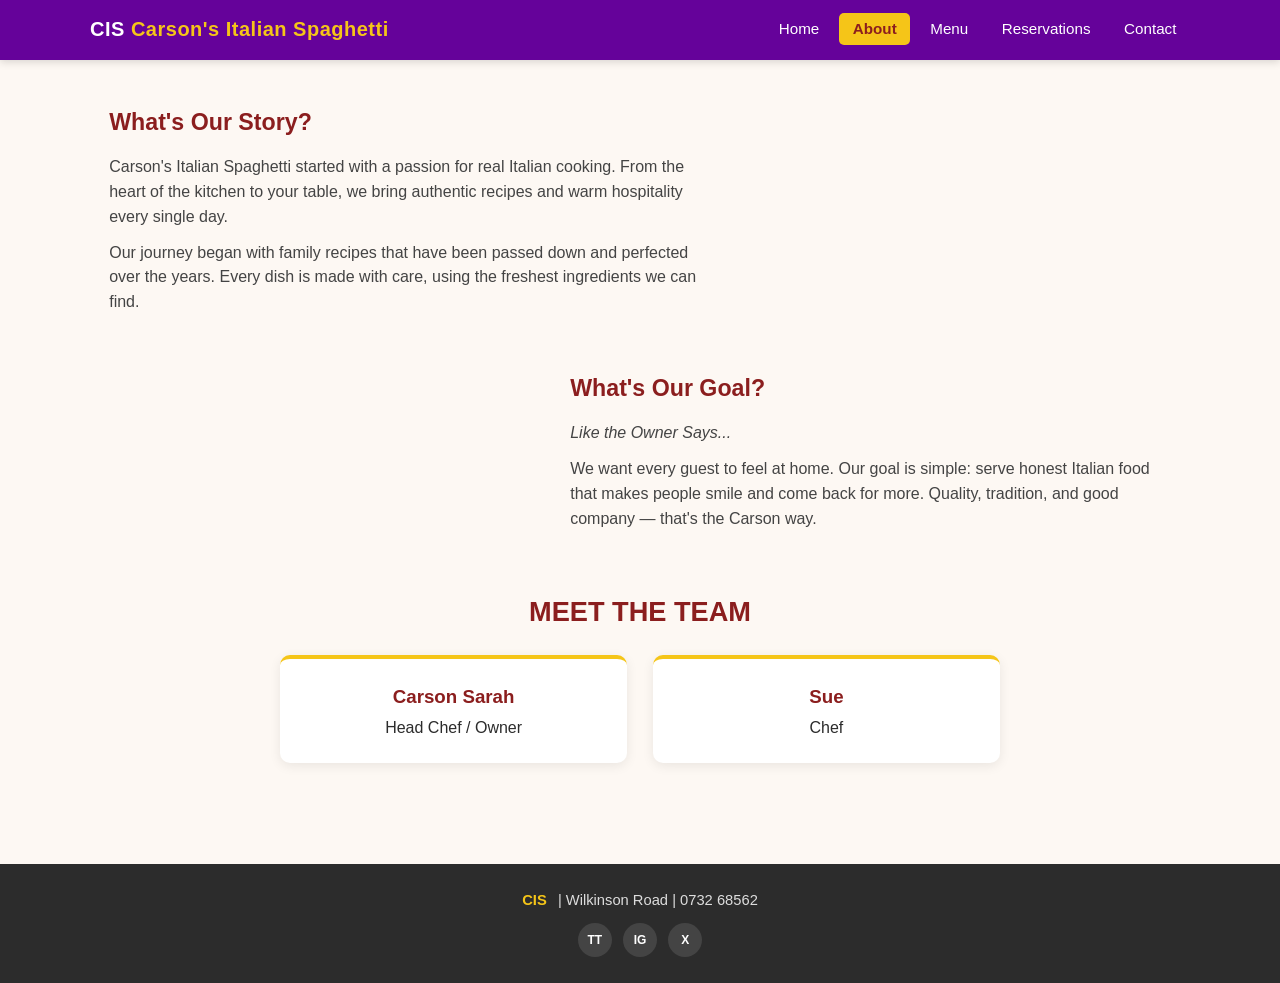
==== about.html @ 16965001 "Update and rename About.html to about.html" ====
<!DOCTYPE html>
<html lang="en">
<head>
  <meta charset="UTF-8">
  <meta name="viewport" content="width=device-width, initial-scale=1.0">
  <title>About | Carson's Italian Spaghetti</title>
  <link rel="stylesheet" href="styless.css">
</head>
<body>
  <header>
    <div class="nav-wrap">
      <div class="logo">CIS <span>Carson's Italian Spaghetti</span></div>
      <button class="menu-btn" onclick="this.nextElementSibling.classList.toggle('open')">☰</button>
      <nav>
        <ul>
          <li><a href="index.html">Home</a></li>
          <li><a href="about.html" class="active">About</a></li>
          <li><a href="menu.html">Menu</a></li>
          <li><a href="reservations.html">Reservations</a></li>
          <li><a href="contact.html">Contact</a></li>
        </ul>
      </nav>
    </div>
  </header>

  <main>
    <div class="about-block">
      <div class="text">
        <h2>What's Our Story?</h2>
        <p>Carson's Italian Spaghetti started with a passion for real Italian cooking. From the heart of the kitchen to your table, we bring authentic recipes and warm hospitality every single day.</p>
        <p>Our journey began with family recipes that have been passed down and perfected over the years. Every dish is made with care, using the freshest ingredients we can find.</p>
      </div>
      <img src="./images/download.jpg" alt="">
    </div>

    <div class="about-block reverse">
      <img src="./images/download (1).jpg" alt="">
      <div class="text">
        <h2>What's Our Goal?</h2>
        <p><em>Like the Owner Says...</em></p>
        <p>We want every guest to feel at home. Our goal is simple: serve honest Italian food that makes people smile and come back for more. Quality, tradition, and good company — that's the Carson way.</p>
      </div>
    </div>

    <section class="team-section">
      <h2>MEET THE TEAM</h2>
      <div class="team-grid">
        <div class="team-card">
          <img src="./images/images (1).jpg" alt="">
          <h3>Carson Sarah</h3>
          <p>Head Chef / Owner</p>
        </div>
        <div class="team-card">
          <img src="./images/images.jpg" alt="">
          <h3>Sue</h3>
          <p>Chef</p>
        </div>
      </div>
    </section>
  </main>

  <footer>
    <div class="footer-line">
      <strong>CIS</strong> | Wilkinson Road | 0732 68562
    </div>
    <div class="socials">
      <span>TT</span>
      <span>IG</span>
      <span>X</span>
    </div>
  </footer>
</body>
</html>
---- styless.css ----
/* Carson's Italian Spaghetti - Clean + Color Upgrade */

* {
  margin: 0;
  padding: 0;
  box-sizing: border-box;
}

body {
  font-family: Arial, Helvetica, sans-serif;
  line-height: 1.55;
  color: #2c2c2c;
  background: #fdf8f3;
}

img {
  max-width: 100%;
  display: block;
}

a {
  text-decoration: none;
  color: inherit;
}

ul {
  list-style: none;
}

/* ===== HEADER / NAV ===== */
header {
  background: #65029a;
  color: white;
  padding: 0.9rem 1.2rem;
  position: sticky;
  top: 0;
  z-index: 100;
  box-shadow: 0 2px 8px rgba(0,0,0,0.15);
}

.nav-wrap {
  max-width: 1100px;
  margin: 0 auto;
  display: flex;
  justify-content: space-between;
  align-items: center;
  flex-wrap: wrap;
  gap: 0.8rem;
}

.logo {
  font-weight: 700;
  font-size: 1.25rem;
  letter-spacing: 0.5px;
}

.logo span {
  color: #F5C518;
}

nav ul {
  display: flex;
  gap: 0.4rem;
  flex-wrap: wrap;
}

nav a {
  color: white;
  font-size: 0.95rem;
  padding: 0.45rem 0.85rem;
  border-radius: 5px;
  transition: 0.2s;
}

nav a:hover,
nav a.active {
  background: #F5C518;
  color: #8B1E1E;
  font-weight: 600;
}

.menu-btn {
  display: none;
  background: none;
  border: 2px solid white;
  color: white;
  font-size: 1.35rem;
  padding: 0.2rem 0.6rem;
  cursor: pointer;
  border-radius: 4px;
}

/* ===== HERO ===== */
.hero {
  background: linear-gradient(rgba(90, 20, 20, 0.65), rgba(90, 20, 20, 0.65)),
              url('https://images.unsplash.com/photo-1555396273-367ea4eb4db5?w=1400') center/cover;
  color: white;
  text-align: center;
  padding: 5rem 1.2rem;
}

.hero h1 {
  font-size: 2.5rem;
  margin-bottom: 0.5rem;
  font-family: Georgia, serif;
  text-shadow: 1px 1px 4px rgba(0,0,0,0.4);
}

.hero .tagline {
  font-size: 1.2rem;
  margin-bottom: 1.6rem;
  color: #F5C518;
  font-weight: 600;
}

.btn {
  display: inline-block;
  background: #F5C518;
  color: #8B1E1E;
  padding: 0.75rem 1.7rem;
  border-radius: 6px;
  font-weight: 700;
  border: none;
  cursor: pointer;
  font-size: 1rem;
  transition: 0.2s;
}

.btn:hover {
  background: #fff;
  transform: translateY(-2px);
}

/* ===== MAIN ===== */
main {
  max-width: 1100px;
  margin: 0 auto;
  padding: 2.8rem 1.2rem;
}

.section-title {
  text-align: center;
  color: #8B1E1E;
  font-size: 1.85rem;
  margin-bottom: 1.8rem;
  font-family: Georgia, serif;
}

/* Popular Options */
.popular-grid {
  display: grid;
  grid-template-columns: repeat(3, 1fr);
  gap: 1.3rem;
  margin-bottom: 1.6rem;
}

.popular-card {
  background: white;
  border-radius: 10px;
  overflow: hidden;
  text-align: center;
  box-shadow: 0 3px 12px rgba(0,0,0,0.08);
  border-top: 4px solid #8B1E1E;
  transition: 0.25s;
}

.popular-card:hover {
  transform: translateY(-5px);
  box-shadow: 0 8px 20px rgba(0,0,0,0.12);
}

.popular-card .img-box {
  height: 150px;
  background: linear-gradient(135deg, #f0e6d8, #e8d9c5);
  display: flex;
  align-items: center;
  justify-content: center;
  color: #8B1E1E;
  font-weight: 600;
  font-size: 0.95rem;
}

.popular-card p {
  padding: 1rem 0.8rem;
  font-weight: 600;
  color: #333;
}

/* Hours + Locate */
.info-row {
  display: grid;
  grid-template-columns: 1fr 1fr;
  gap: 1.5rem;
  margin-top: 2.8rem;
}

.info-box {
  background: white;
  border-radius: 10px;
  padding: 1.5rem;
  box-shadow: 0 3px 12px rgba(0,0,0,0.07);
  border-left: 5px solid #F5C518;
}

.info-box h3 {
  color: #8B1E1E;
  margin-bottom: 0.7rem;
  font-size: 1.2rem;
}

/* ===== ABOUT ===== */
.about-block {
  display: grid;
  grid-template-columns: 1.4fr 1fr;
  gap: 2rem;
  margin-bottom: 2.8rem;
  align-items: center;
}

.about-block.reverse {
  grid-template-columns: 1fr 1.4fr;
}

.about-block .text h2 {
  color: #8B1E1E;
  margin-bottom: 0.9rem;
  font-size: 1.45rem;
}

.about-block .text p {
  margin-bottom: 0.7rem;
  color: #444;
}

.img-placeholder {
  background: linear-gradient(135deg, #f0e6d8, #e0d0bc);
  height: 210px;
  border-radius: 10px;
  display: flex;
  align-items: center;
  justify-content: center;
  color: #8B1E1E;
  font-weight: 600;
  border: 2px dashed #c9b8a0;
}

.team-section {
  margin-top: 3rem;
  text-align: center;
}

.team-section h2 {
  color: #8B1E1E;
  margin-bottom: 1.4rem;
  font-size: 1.7rem;
}

.team-grid {
  display: grid;
  grid-template-columns: 1fr 1fr;
  gap: 1.6rem;
  max-width: 720px;
  margin: 0 auto;
}

.team-card {
  background: white;
  border-radius: 10px;
  padding: 1.4rem;
  box-shadow: 0 3px 12px rgba(0,0,0,0.08);
  border-top: 4px solid #F5C518;
}

.team-card .img-placeholder {
  height: 170px;
  margin-bottom: 1rem;
}

.team-card h3 {
  color: #8B1E1E;
  margin-bottom: 0.3rem;
}

/* ===== MENU ===== */
.menu-tabs {
  display: flex;
  justify-content: center;
  gap: 0.7rem;
  margin-bottom: 2rem;
  flex-wrap: wrap;
}

.menu-tabs button {
  background: white;
  border: 2px solid #8B1E1E;
  color: #8B1E1E;
  padding: 0.55rem 1.3rem;
  border-radius: 6px;
  font-weight: 600;
  cursor: pointer;
  transition: 0.2s;
}

.menu-tabs button.active,
.menu-tabs button:hover {
  background: #8B1E1E;
  color: white;
}

.menu-list {
  max-width: 620px;
  margin: 0 auto;
  background: white;
  border-radius: 10px;
  padding: 0.5rem 1.5rem 1rem;
  box-shadow: 0 3px 12px rgba(0,0,0,0.07);
}

.menu-item {
  display: flex;
  justify-content: space-between;
  align-items: baseline;
  padding: 1rem 0;
  border-bottom: 1px dashed #ddd;
}

.menu-item:last-child {
  border-bottom: none;
}

.menu-item h4 {
  color: #8B1E1E;
  font-size: 1.08rem;
}

.menu-item .price {
  font-weight: 700;
  color: #8B1E1E;
  background: #FDF0C8;
  padding: 0.25rem 0.7rem;
  border-radius: 20px;
  font-size: 0.95rem;
}

/* ===== RESERVATIONS ===== */
.reserve-box {
  max-width: 460px;
  margin: 0 auto;
  background: white;
  border-radius: 12px;
  padding: 2.2rem 1.7rem;
  box-shadow: 0 4px 18px rgba(0,0,0,0.1);
  border-top: 6px solid #8B1E1E;
}

.reserve-box h1 {
  text-align: center;
  color: #8B1E1E;
  font-size: 1.6rem;
  margin-bottom: 0.35rem;
}

.reserve-box .sub {
  text-align: center;
  margin-bottom: 1.6rem;
  color: #666;
  font-style: italic;
}

.form-group {
  margin-bottom: 1.15rem;
}

.form-group label {
  display: block;
  font-weight: 600;
  margin-bottom: 0.35rem;
  font-size: 0.95rem;
  color: #333;
}

.form-group input,
.form-group select,
.form-group textarea {
  width: 100%;
  padding: 0.7rem 0.9rem;
  border: 1.5px solid #ccc;
  border-radius: 7px;
  font-size: 1rem;
  background: #fafafa;
  transition: 0.2s;
}

.form-group input:focus,
.form-group textarea:focus {
  outline: none;
  border-color: #8B1E1E;
  background: white;
  box-shadow: 0 0 0 3px rgba(139, 30, 30, 0.12);
}

.form-group textarea {
  min-height: 85px;
  resize: vertical;
}

.confirm-btn {
  width: 100%;
  margin-top: 0.6rem;
  padding: 0.85rem;
  font-size: 1.05rem;
}

/* ===== CONTACT ===== */
.contact-grid {
  display: grid;
  grid-template-columns: 1fr 1fr;
  gap: 2.2rem;
}

.contact-info h2 {
  color: #8B1E1E;
  margin-bottom: 1rem;
  font-size: 1.25rem;
}

.contact-info p {
  margin-bottom: 1rem;
  line-height: 1.6;
}

.maps-btn {
  display: inline-block;
  margin-top: 0.4rem;
  background: #8B1E1E;
  color: white;
  padding: 0.65rem 1.3rem;
  border-radius: 6px;
  font-weight: 600;
  transition: 0.2s;
}

.maps-btn:hover {
  background: #6a1515;
}

.contact-form-box {
  background: white;
  padding: 1.6rem;
  border-radius: 10px;
  box-shadow: 0 3px 12px rgba(0,0,0,0.08);
  border-top: 4px solid #F5C518;
}

/* ===== FOOTER ===== */
footer {
  background: #2c2c2c;
  color: #ddd;
  padding: 1.6rem 1.2rem;
  margin-top: 3.5rem;
  text-align: center;
  font-size: 0.92rem;
}

.footer-line {
  display: flex;
  justify-content: center;
  align-items: center;
  flex-wrap: wrap;
  gap: 0.7rem;
  margin-bottom: 0.5rem;
}

.footer-line strong {
  color: #F5C518;
}

.socials {
  display: flex;
  gap: 0.7rem;
  justify-content: center;
  margin-top: 0.7rem;
}

.socials span {
  background: #444;
  width: 34px;
  height: 34px;
  border-radius: 50%;
  display: flex;
  align-items: center;
  justify-content: center;
  font-size: 0.75rem;
  color: white;
  font-weight: 600;
}

/* ===== RESPONSIVE ===== */
@media (max-width: 800px) {
  .popular-grid {
    grid-template-columns: 1fr 1fr;
  }
  .about-block,
  .about-block.reverse,
  .contact-grid,
  .info-row,
  .team-grid {
    grid-template-columns: 1fr;
  }
}

@media (max-width: 600px) {
  .menu-btn {
    display: block;
  }
  nav {
    width: 100%;
    display: none;
  }
  nav.open {
    display: block;
  }
  nav ul {
    flex-direction: column;
    gap: 0.3rem;
    padding: 0.7rem 0;
  }
  .hero h1 {
    font-size: 1.85rem;
  }
  .popular-grid {
    grid-template-columns: 1fr;
  }
  .section-title {
    font-size: 1.55rem;
  }
}
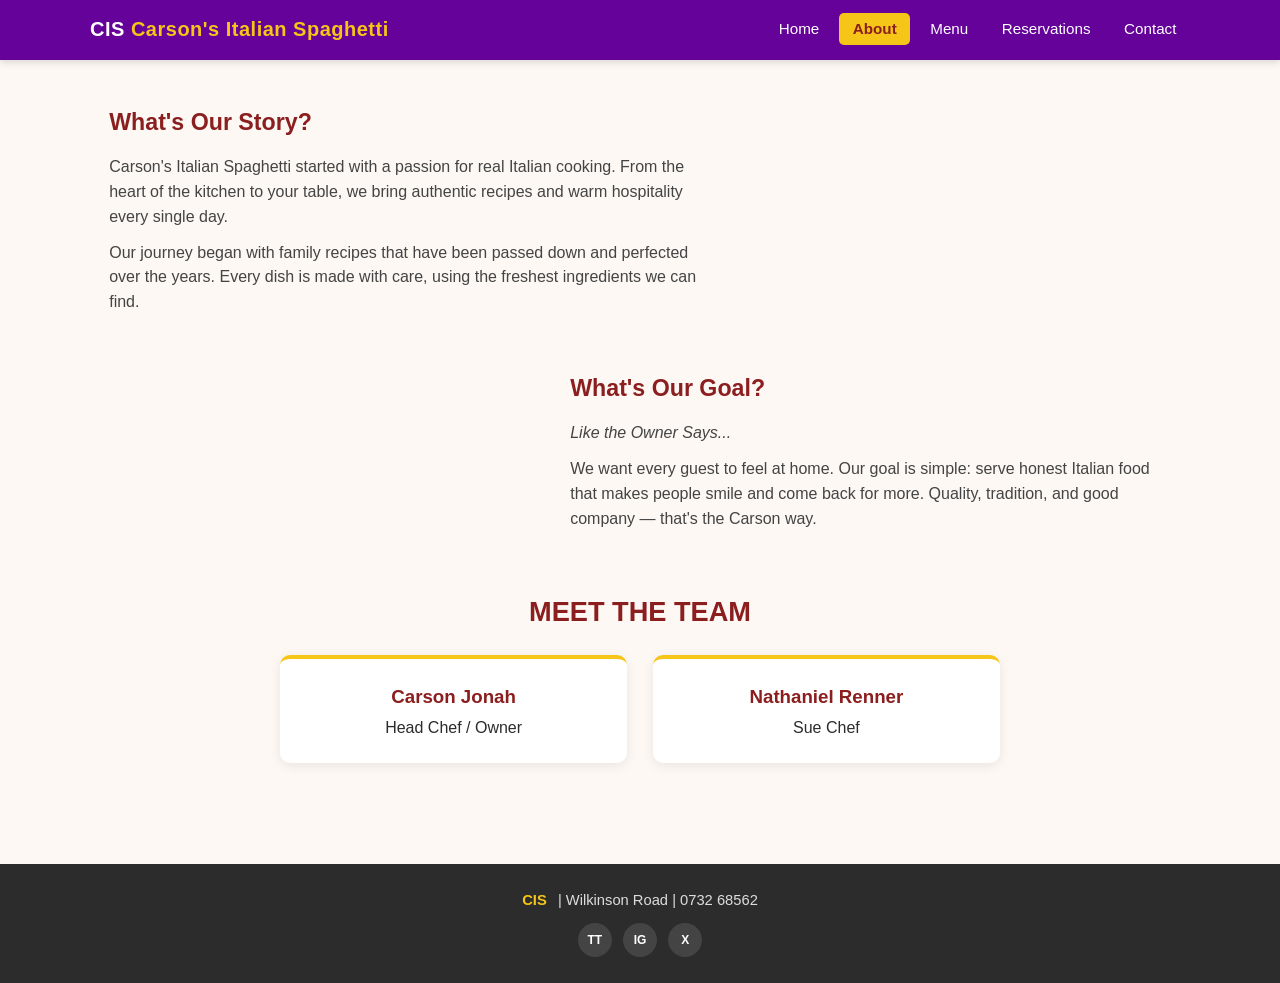
==== commit da6a827c: "Update about.html" ====
--- a/about.html
+++ b/about.html
@@ -47,13 +47,14 @@
       <div class="team-grid">
         <div class="team-card">
           <img src="./images/images (1).jpg" alt="">
-          <h3>Carson Sarah</h3>
+          <h3>Carson Jonah
+          </h3>
           <p>Head Chef / Owner</p>
         </div>
         <div class="team-card">
           <img src="./images/images.jpg" alt="">
-          <h3>Sue</h3>
-          <p>Chef</p>
+          <h3>Nathaniel Renner</h3>
+          <p> Sue Chef</p>
         </div>
       </div>
     </section>
